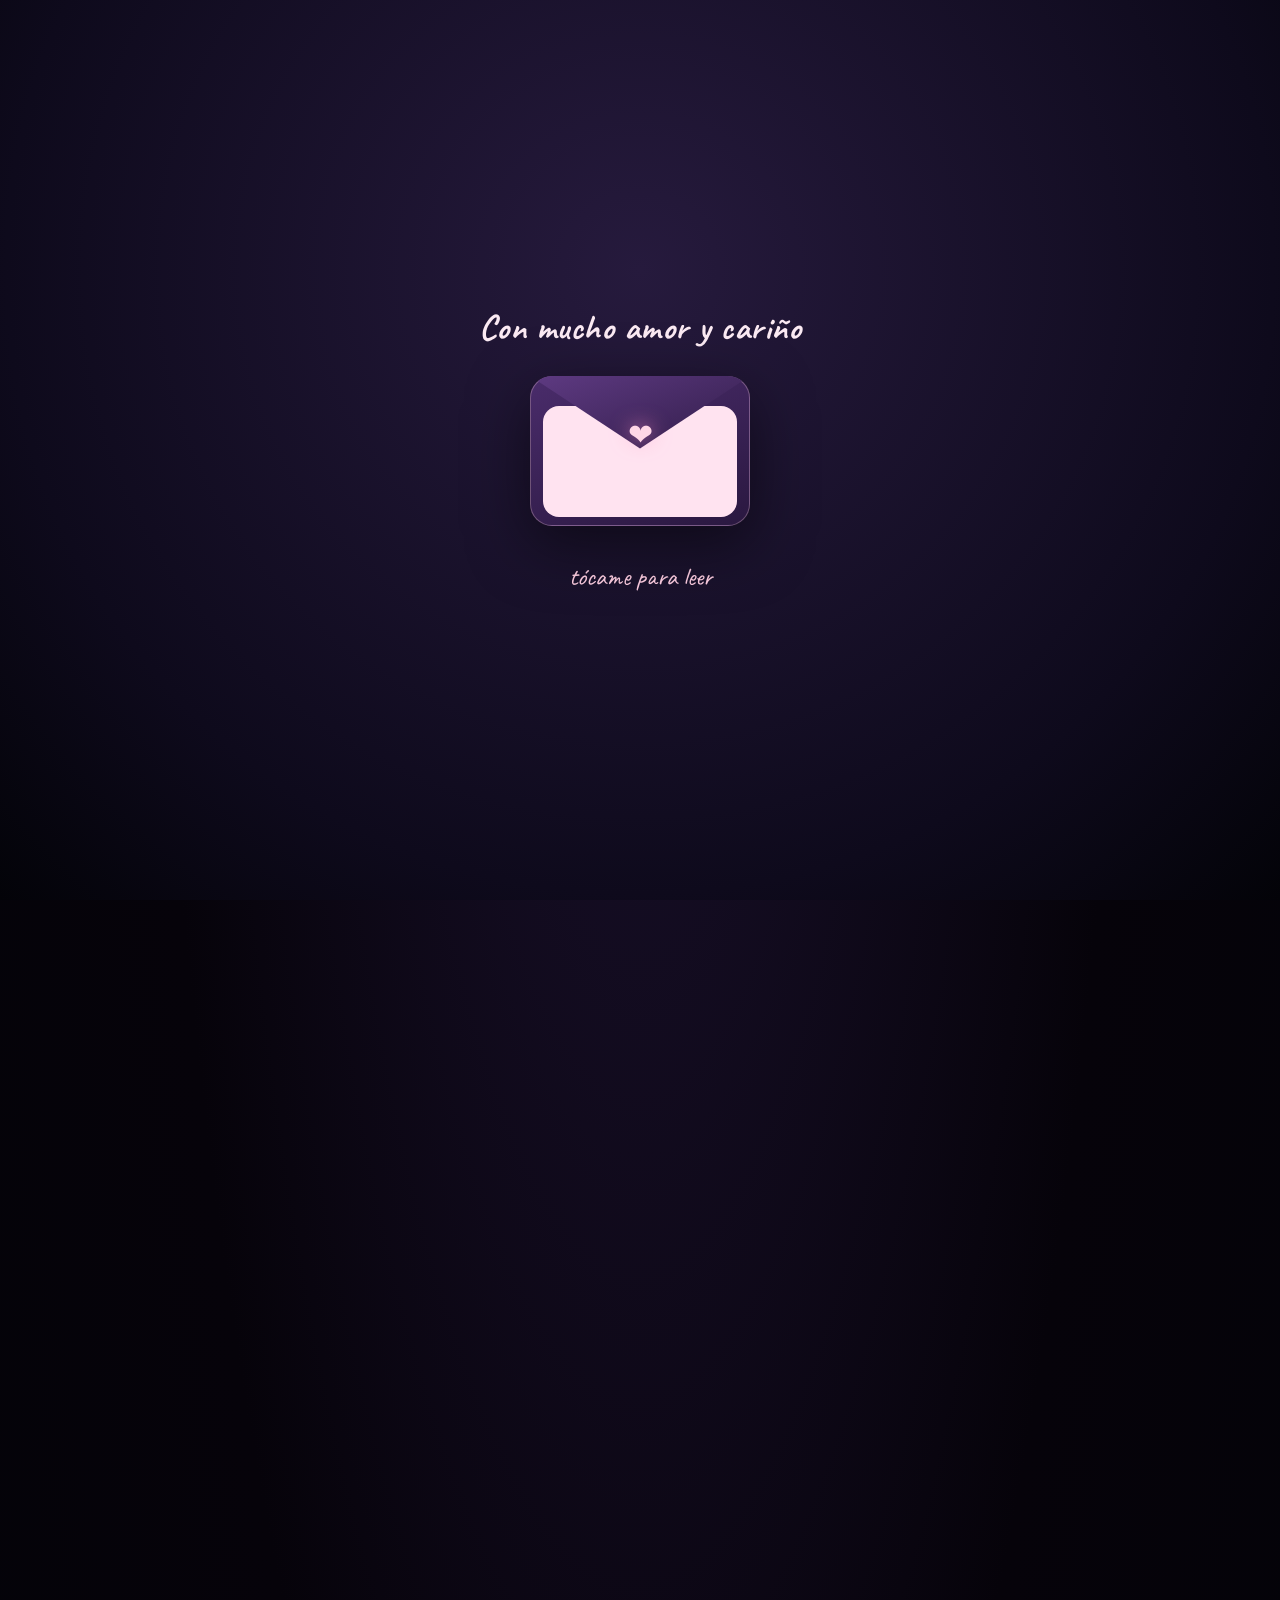
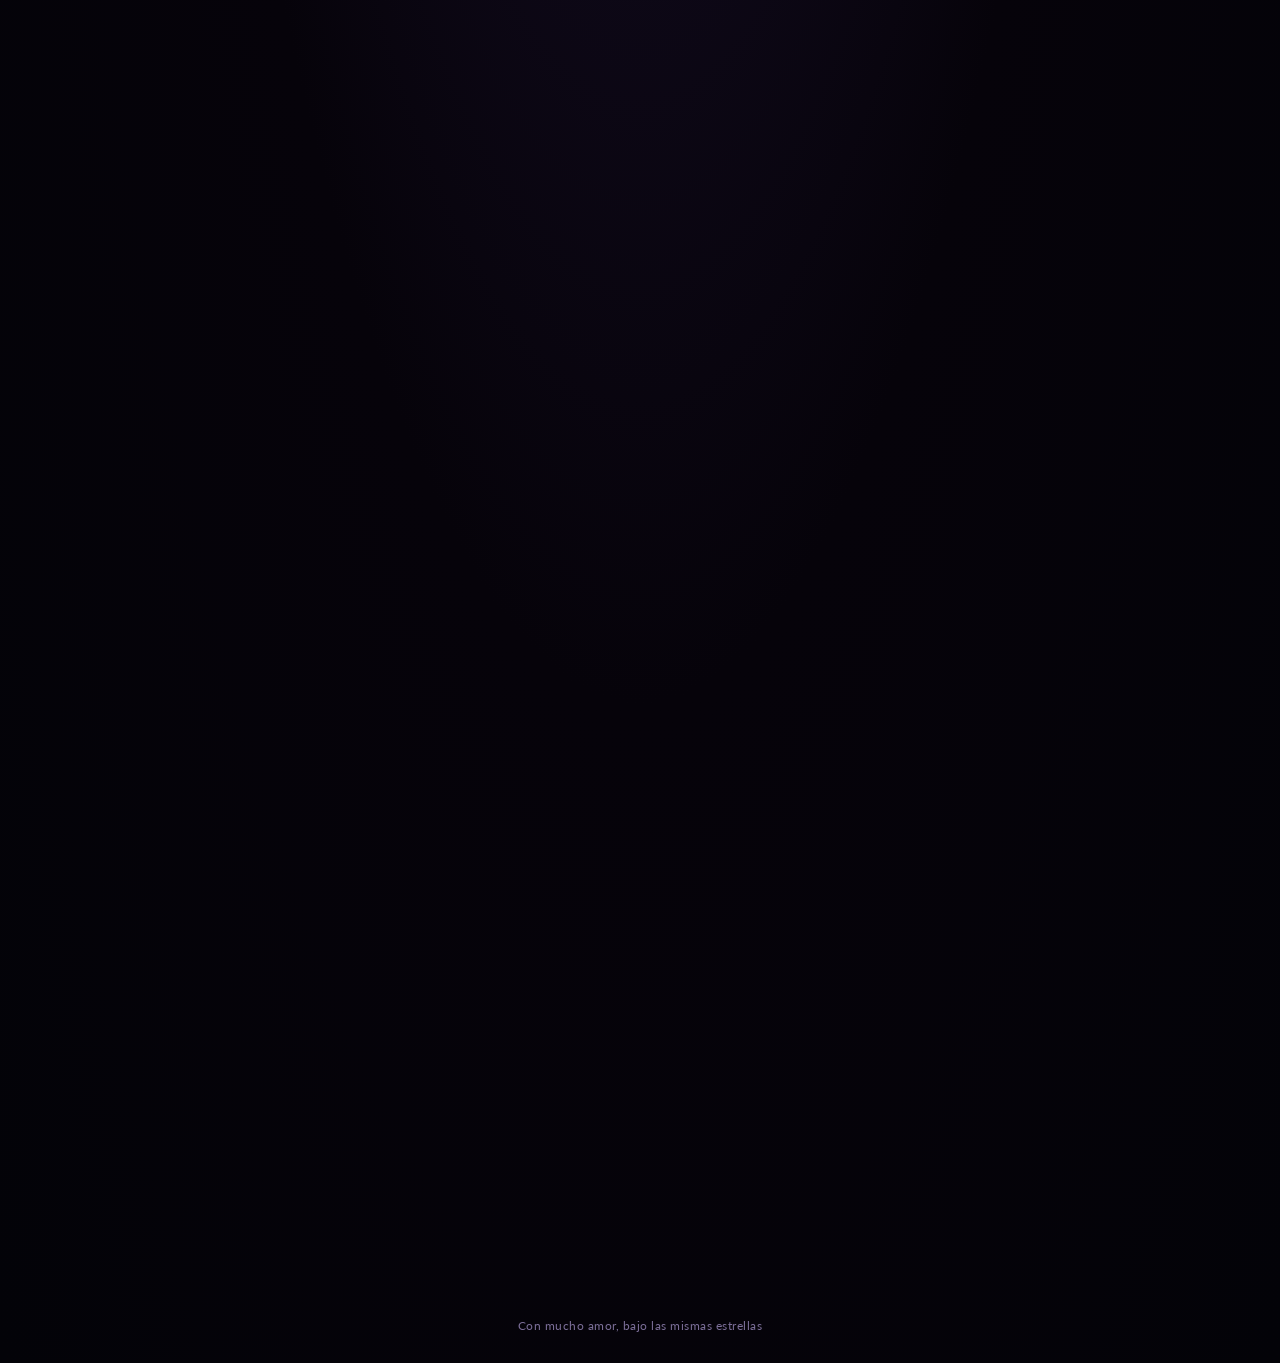
==== Proyectito/Html/index.html @ c1f3dd31 "Index AGREGAMOS INDEX" ====
<!DOCTYPE html>
<html lang="es">
<head>
<meta charset="UTF-8">
<meta name="viewport" content="width=device-width, initial-scale=1.0">
<title>Para Josefina</title>
<link rel="preconnect" href="https://fonts.googleapis.com">
<link href="https://fonts.googleapis.com/css2?family=Playfair+Display:ital,wght@0,400;0,600;1,500&family=Caveat:wght@500;700&family=Lato:wght@300;400&display=swap" rel="stylesheet">
<style>
  :root{
    --blush:#ff8ec7;
    --wine:#ff5fa2;
    --soft:#ffe3f0;
    --gold:#ffcfe3;
    --ink:#fbeaf3;
    --night:#06030a;
    --paper:#171225;
  }
  *{box-sizing:border-box;}
  html,body{
    margin:0; padding:0;
    background: radial-gradient(ellipse at 50% 0%, #1c1230 0%, var(--night) 55%, #030308 100%);
    font-family:'Lato', sans-serif;
    color:var(--ink);
    overflow-x:hidden;
    min-height:100vh;
  }
   #galaxy{
    position:fixed; inset:0; z-index:0; overflow:hidden;
    background:
      radial-gradient(ellipse 60% 40% at 20% 15%, rgba(155,89,182,.35), transparent 70%),
      radial-gradient(ellipse 50% 35% at 80% 70%, rgba(80,60,160,.30), transparent 70%),
      radial-gradient(ellipse 70% 50% at 50% 100%, rgba(40,20,70,.5), transparent 70%);
  }
  .milky-band{
    position:absolute; top:50%; left:50%;
    width:260vmax; height:34vmax; max-height:480px;
    transform: translate(-50%,-50%) rotate(-28deg);
    background:
      linear-gradient(180deg,
        rgba(255,255,255,0) 0%,
        rgba(230,225,255,.10) 18%,
        rgba(255,235,245,.22) 38%,
        rgba(255,245,235,.30) 50%,
        rgba(255,235,245,.22) 62%,
        rgba(230,225,255,.10) 82%,
        rgba(255,255,255,0) 100%);
    filter: blur(3px);
    mix-blend-mode: screen;
  }
  .milky-band::before{
    content:''; position:absolute; inset:0;
    background:
      radial-gradient(ellipse 18% 60% at 30% 50%, rgba(40,15,30,.35), transparent 70%),
      radial-gradient(ellipse 14% 50% at 62% 45%, rgba(30,10,40,.30), transparent 70%),
      radial-gradient(ellipse 20% 55% at 80% 55%, rgba(35,15,30,.25), transparent 70%);
    mix-blend-mode: multiply;
  }
  .milky-dust{
    position:absolute; inset:0; border-radius:50%;
  }
  .star.layer-far{ animation-duration: 4s !important; opacity:.35; }
  .star.layer-near{ filter: drop-shadow(0 0 3px rgba(255,255,255,.6)); }
  .star{
    position:absolute; background:#fff; border-radius:50%;
    animation: twinkle ease-in-out infinite;
  }
  @keyframes twinkle{
    0%,100%{opacity:.25; transform:scale(1);}
    50%{opacity:1; transform:scale(1.4);}
  }
  .shooting-star{
    position:absolute; width:2px; height:2px; background:#fff; border-radius:50%;
    box-shadow:0 0 6px 1px #fff;
    opacity:0;
    animation: shoot linear infinite;
  }
  @keyframes shoot{
    0%{ opacity:0; transform: translate(0,0); }
    2%{ opacity:1; }
    14%{ opacity:0; transform: translate(-260px,260px); }
    100%{ opacity:0; }
  }
  #cover{ position:fixed; inset:0; z-index:50; display:flex; flex-direction:column; align-items:center; justify-content:center; background: radial-gradient(ellipse at 50% 30%, #261a3d 0%, #0e0a1c 70%, #030308 100%); transition: transform 1.1s cubic-bezier(.7,0,.3,1), opacity 1.1s ease; }
  #cover.open{ transform: translateY(-100%); opacity:0; pointer-events:none; }
  .envelope{ width:220px; height:150px; position:relative; cursor:pointer; filter: drop-shadow(0 18px 30px rgba(0,0,0,.5)); transition: transform .25s ease; }
  .envelope:hover{ transform: scale(1.03); }
  .envelope .body{ position:absolute; inset:0; background: linear-gradient(160deg,#4a2c6b,#2a1840); border-radius:22px; border:1px solid rgba(255,207,227,.3); }
  .envelope .flap{
    position:absolute; top:0; left:0; width:100%; height:62%;
    clip-path: polygon(0 0, 50% 78%, 100% 0);
    background:linear-gradient(160deg,#5e3a82,#2a1840);
    border-radius:22px 22px 0 0;
    transform-origin:top;
    transition: transform .8s cubic-bezier(.7,0,.3,1);
    z-index:3;
  }
  .envelope.opened .flap{ transform: rotateX(180deg); }
  .envelope .heart-seal{ position:absolute; top:38%; left:50%; transform:translate(-50%,-50%); font-size:30px; color:#ffd6e6; z-index:4; transition:opacity .3s ease, transform .3s ease; filter: drop-shadow(0 0 10px rgba(255,143,196,.7)); }
  .envelope.opened .heart-seal{ opacity:0; transform:translate(-50%,-50%) scale(.4); }
  .envelope .letter-peek{
    position:absolute; left:6%; bottom:6%; width:88%; height:74%;
    background:var(--soft); border-radius:16px; z-index:2;
    transition: transform .9s cubic-bezier(.6,0,.3,1) .15s; transform: translateY(0);
  }
  .envelope.opened .letter-peek{ transform: translateY(-120px) scale(1.04); }
  #cover p.hint{ margin-top:34px; font-family:'Caveat', cursive; font-size:1.6rem; color:var(--gold); animation: pulse 1.8s ease-in-out infinite; }
  #cover h1.title-cover{ font-family:'Caveat', cursive; font-weight:700; color:var(--ink); margin-bottom:26px; font-size:2.2rem; letter-spacing:.5px; }
  @keyframes pulse{0%,100%{opacity:.55;}50%{opacity:1;}}
  main{ max-width:680px; margin:0 auto; padding:90px 28px 120px; position:relative; z-index:2; }
  .eyebrow{ text-align:center; font-family:'Caveat', cursive; font-size:1.5rem; color:var(--gold); letter-spacing:.5px; margin-bottom:6px; opacity:0; transform:translateY(14px); }
  h1.hero{ text-align:center; font-family:'Playfair Display', serif; font-weight:600; font-size:3.4rem; color:var(--ink); margin:0 0 8px; opacity:0; transform:translateY(14px); }
  h1.hero em{ font-style:italic; color:var(--wine);}
  .divider{ width:64px; height:2px; background:var(--gold); margin:28px auto 46px; opacity:0; }
  section.note{ opacity:0; transform:translateY(18px); margin-bottom:46px; }
  section.note p{ font-size:1.15rem; line-height:1.9; font-weight:300; margin:0 0 18px; color:#e6e0f0; }
  section.note .firstcap::first-letter{ font-family:'Playfair Display', serif; font-size:3.2rem; font-weight:600; color:var(--gold); float:left; line-height:.8; padding-right:10px; padding-top:6px; }
  .accent-line{ font-family:'Caveat', cursive; font-size:1.7rem; color:var(--wine); text-align:center; margin:40px 0; opacity:0; }
  .infinity-wrap{
    display:flex; justify-content:center; margin:10px 0 4px; opacity:0; position:relative; height:90px;
  }
  .infinity-wrap svg{ width:180px; height:80px; }
  .infinity-wrap .infinity-path{
    fill:none; stroke:url(#infGrad); stroke-width:2.2; stroke-linecap:round;
    stroke-dasharray:6 10;
    animation: infinity-flow 4s linear infinite;
    filter: drop-shadow(0 0 6px rgba(255,180,220,.6));
  }
  @keyframes infinity-flow{ to{ stroke-dashoffset:-160; } }
  .heart-wrap{ display:flex; justify-content:center; margin:60px 0 30px; opacity:0; }
  .heart-wrap svg{ width:90px; height:90px; animation: beat 1.15s ease-in-out infinite; filter: drop-shadow(0 8px 18px rgba(226,166,207,.4)); }
  @keyframes beat{ 0%,100%{transform:scale(1);} 20%{transform:scale(1.12);} 35%{transform:scale(.96);} 50%{transform:scale(1.08);} }
  .promises{ list-style:none; padding:0; margin:50px 0; opacity:0; }
  .promises li{ display:flex; gap:14px; align-items:flex-start; font-size:1.05rem; line-height:1.7; margin-bottom:20px; font-weight:300; color:#e6e0f0; }
  .promises li svg{ flex:none; margin-top:4px; width:18px; height:18px; color:var(--gold);}
  .gallery-title{ text-align:center; font-family:'Caveat', cursive; font-size:1.9rem; color:var(--gold); margin: 70px 0 26px; opacity:0; }
  .gallery{ display:grid; grid-template-columns:repeat(3,1fr); gap:12px; margin-bottom:20px; opacity:0; }
  .gallery .frame{
    position:relative; aspect-ratio:1/1.1; border-radius:10px; overflow:hidden;
    background: linear-gradient(160deg,#2a1c45,#150e26);
    border:1px solid rgba(232,194,122,.25);
    display:flex; align-items:center; justify-content:center;
    transition: transform .35s ease;
  }
  .gallery .frame:hover{ transform: translateY(-4px) scale(1.02); }
  .gallery .frame img{ width:100%; height:100%; object-fit:cover; display:block; }
  .gallery .frame .placeholder{ font-family:'Caveat', cursive; color:#8d7aab; font-size:.95rem; text-align:center; padding:8px; }
  .gallery .frame .star-icon{ font-size:1.4rem; color:var(--gold); display:block; margin-bottom:4px; }
  @media (max-width:480px){ .gallery{ grid-template-columns:repeat(2,1fr); } }
  .music-box{
    margin: 60px auto 10px; max-width:420px;
    background: linear-gradient(160deg,rgba(58,35,86,.5),rgba(20,14,38,.5));
    border:1px solid rgba(232,194,122,.3);
    border-radius:16px; padding:18px 22px;
    display:flex; align-items:center; gap:16px;
    opacity:0;
  }
  .music-box button{ flex:none; width:48px; height:48px; border-radius:50%; border:none; cursor:pointer; background: var(--gold); color:#2a1c45; font-size:1.1rem; display:flex; align-items:center; justify-content:center; }
  .music-box .info{ flex:1; }
  .music-box .info p{ margin:0; font-size:.9rem; color:#cfc3e8; }
  .music-box .info .song-name{ font-family:'Caveat', cursive; font-size:1.3rem; color:var(--ink); }
  .vinyl{ width:22px; height:22px; border-radius:50%; background: radial-gradient(circle, #111 30%, var(--gold) 31%, #111 33%); animation: spin 3s linear infinite paused; }
  .music-box.playing .vinyl{ animation-play-state: running; }
  @keyframes spin{ from{transform:rotate(0deg);} to{transform:rotate(360deg);} }
  .signoff{ text-align:center; margin-top:70px; opacity:0; }
  .signoff p{ font-size:1.2rem; font-weight:300; margin-bottom:6px; color:#e6e0f0; }
  .signoff .signature{ font-family:'Caveat', cursive; font-weight:700; font-size:2.6rem; color:var(--gold); margin-top:8px; }
  .reveal{ transition: opacity 1s ease, transform 1s ease; }
  .reveal.show{ opacity:1 !important; transform:translateY(0) !important; }
  footer{ text-align:center; font-size:.78rem; color:#7c6f99; padding-bottom:30px; font-family:'Lato', sans-serif; letter-spacing:.5px; }
  @media (max-width:480px){ h1.hero{font-size:2.4rem;} main{padding:70px 20px 90px;} }
  @media (prefers-reduced-motion: reduce){ *{animation:none !important; transition:none !important;} }
</style>
</head>
<body>

<div id="galaxy">
  <div class="milky-band"></div>
</div>

<div id="cover">
  <h1 class="title-cover">Con mucho amor y cariño</h1>
  <div class="envelope" id="envelope">
    <div class="letter-peek"></div>
    <div class="flap"></div>
    <div class="body"></div>
    <div class="heart-seal">❤</div>
  </div>
  <p class="hint">tócame para leer</p>
</div>

<main>
  <p class="eyebrow reveal">Coincidimos, entre miles</p>
  <h1 class="hero reveal"> <em>puntitos del espacio</em></h1>
  <div class="divider reveal"></div>

  <section class="note reveal">

    <p class="firstcap">A veces siento que mis inseguridades, mis silencios y mi forma de enfrentar las cosas terminan hablando más fuerte que mis sentimientos, y eso me duele, porque no representan todo lo que realmente siento por ti.
      Quiero que sepas que nunca fuiste un error, nunca fuiste un reemplazo, nunca ocupaste el lugar de nadie. Lo que vivimos fue real para mí. Cada conversación, cada abrazo, cada desayuno, cada almuerzo, cada once, cada viaje, cada noche durmiendo juntos, cada mirada y cada momento que compartimos tienen un lugar muy especial en mi corazón.
      También quiero que sepas que no siento que hayas hecho algo mal. Sé que muchas veces te has preguntado qué te faltó hacer o qué podrías haber hecho diferente, pero honestamente no es eso. Nunca sentí falta de amor de tu parte. Al contrario. Siempre sentí tu cariño, tu preocupación, tu apoyo y la forma tan genuina en que me elegías cada día.
    </p>

    <p>No vengo a buscar excusas. Vengo a decirte que te veo, que entiendo que te fallé en algo, y que me importa arreglarlo.</p>
  </section>

  <h1 class="hero reveal"> <em>porque entre todo el universo, coincidimos entre tantas estrellas.</em></h1>

  <!-- <div class="infinity-wrap reveal">
    <svg viewBox="0 0 180 80" xmlns="http://www.w3.org/2000/svg">
      <defs>
        <linearGradient id="infGrad" x1="0" y1="0" x2="1" y2="0">
          <stop offset="0%" stop-color="#ffcfe3"/>
          <stop offset="50%" stop-color="#ff8ec7"/>
          <stop offset="100%" stop-color="#ffcfe3"/>
        </linearGradient>
      </defs>
      <path class="infinity-path" d="M45,40 C45,20 65,20 80,40 C95,60 115,60 135,40 C115,20 95,20 80,40 C65,60 45,60 45,40 Z"/>
    </svg>
  </div> -->

  <p class="accent-line reveal" style="margin-top:-6px;">COMO ESTE CIELO</p>

  <div class="heart-wrap reveal">
    <svg viewBox="0 0 32 29" fill="none" xmlns="http://www.w3.org/2000/svg">
      <path d="M23.6 0c-3.4 0-6.3 2-7.6 5C14.7 2 11.8 0 8.4 0 3.8 0 0 3.8 0 8.4c0 7.2 9.6 13.6 16 19.6 6.4-6 16-12.4 16-19.6C32 3.8 28.2 0 23.6 0z" fill="#e2a6cf"/>
    </svg>
  </div>

  <section class="note reveal">
    <p>Me importas muchísimo.
      Me gusta la persona que soy cuando estoy contigo. Me gusta cómo me haces querer ser mejor. Me gusta que me desafíes a crecer, a mirar mis emociones, a enfrentar cosas que normalmente escondería. Me gusta pensar en un futuro donde ambos podamos ser mejores personas, no por obligación, sino porque nos inspiramos mutuamente a serlo.
      Tú viste cosas buenas en mí cuando ni siquiera yo las estaba viendo. Creíste en mí cuando te hablaba de mis metas, de mis proyectos, de mis ideas. Me escuchaste, me apoyaste y me hiciste sentir acompañado.
    </p>

    <p>Y quizás una de las cosas que más me duele de todo esto es pensar que en algún momento llegaste a creer que no fuiste suficiente para mí, porque la verdad es exactamente la contraria.
      Fuiste importante.
      Eres importante.
      Y ocupas un lugar muy especial en mi vida y en mi corazón.
    </p>
  </section>

  <h2 class="gallery-title reveal">CADA RECUERDO ES ESPCECIAL Y UNICO.</h2>
  <div class="gallery reveal">
    <div class="frame"><img src="/Img/f1.JPEG" alt=""></div>
    <div class="frame"><img src="/Img/f2.JPEG" alt=""></div>
    <div class="frame"><img src="/Img/f3.JPEG" alt=""></div>
    <div class="frame"><img src="/Img/f4.JPEG" alt=""></div>
    <div class="frame"><img src="/Img/f5.JPEG" alt=""></div>
    <div class="frame"><img src="/Img/f6.JPEG" alt=""></div>
  </div>
  <!-- <div class="music-box" id="musicBox">
    <button id="playBtn">▶</button>
    <div class="info">
      <p class="song-name">nuestra canción</p>
      <p>tócame para escucharla</p>
    </div>
    <div class="vinyl"></div>
  </div> -->

  <audio id="audio" src="/Music/marea.mp3" loop></audio>

  <section class="note reveal">
    <p>sé que jamás voy a mirar este tiempo contigo como algo que no valió la pena.
      Porque me enseñaste a querer de una forma distinta. Me enseñaste ternura, compañía, paciencia y amor. Y por eso voy a estar siempre agradecido.
      Te amo, Jose. Con mis certezas, con mis dudas, con mis miedos y también con todo lo bueno que siento por ti.
      Y si algo deseo para mí, para ti y para nosotros, es que podamos seguir creciendo, sanando y convirtiéndonos en mejores personas, porque tú has sido una de las personas más importantes y bonitas que han llegado a mi vida.
    </p>
  </section>

  <div class="signoff reveal">
    <p>Te quiero & Te amo, Josefina. Más de lo que normalmente logro decir en voz alta.</p>
    <P></P>
    <div class="signature">Con mucho amor, bajo las mismas estrellas</div>
  </div>

</main>

<footer>Con mucho amor, bajo las mismas estrellas</footer>

<script>
  const galaxy = document.getElementById('galaxy');

  // estrellas dispersas por todo el cielo
  for(let i=0;i<110;i++){
    const s = document.createElement('div');
    s.className='star';
    const size = Math.random()*2+0.5;
    s.style.width = size+'px';
    s.style.height = size+'px';
    s.style.left = Math.random()*100+'vw';
    s.style.top = Math.random()*100+'vh';
    s.style.animationDuration = (1.2+Math.random()*3.5)+'s';
    s.style.animationDelay = (Math.random()*4)+'s';
    galaxy.appendChild(s);
  }

  // banda densa de la Vía Láctea (diagonal, de esquina superior izq a inferior der)
  const angle = -28 * Math.PI/180;
  const cx = window.innerWidth/2, cy = window.innerHeight/2;
  for(let i=0;i<260;i++){
    const along = (Math.random()-0.5) * window.innerWidth*1.6;
    const across = (Math.random()-0.5) * Math.min(window.innerHeight*0.32, 380);
    const x = cx + along*Math.cos(angle) - across*Math.sin(angle);
    const y = cy + along*Math.sin(angle) + across*Math.cos(angle);
    const s = document.createElement('div');
    s.className='star';
    const size = Math.random()*2.2+0.5;
    s.style.width = size+'px';
    s.style.height = size+'px';
    s.style.left = x+'px';
    s.style.top = y+'px';
    s.style.animationDuration = (1+Math.random()*3)+'s';
    s.style.animationDelay = (Math.random()*4)+'s';
    if(size>1.6) s.style.boxShadow = '0 0 5px 1px rgba(255,235,245,.8)';
    galaxy.appendChild(s);
  }
  for(let i=0;i<4;i++){
    const sh = document.createElement('div');
    sh.className='shooting-star';
    sh.style.left = (20+Math.random()*60)+'vw';
    sh.style.top = (Math.random()*40)+'vh';
    sh.style.animationDuration = (6+Math.random()*5)+'s';
    sh.style.animationDelay = (Math.random()*10)+'s';
    galaxy.appendChild(sh);
  }

  const envelope = document.getElementById('envelope');
  const cover = document.getElementById('cover');
  envelope.addEventListener('click', () => {
    if(envelope.classList.contains('opened')) return;
    envelope.classList.add('opened');

    // arranca la música en el mismo clic que abre el sobre
    const audioEl = document.getElementById('audio');
    const playButton = document.getElementById('playBtn');
    const musicBoxEl = document.getElementById('musicBox');
    audioEl.play().then(()=>{
      playButton.textContent='❙❙';
      musicBoxEl.classList.add('playing');
    }).catch(()=>{ /* si el navegador igual lo bloquea, queda el botón ▶ para activarla manualmente */ });

    setTimeout(()=>{
      cover.classList.add('open');
      document.body.style.overflow='auto';
      revealAll();
    }, 950);
  });
  document.body.style.overflow='hidden';

  function revealAll(){
    const items = document.querySelectorAll('.reveal');
    const obs = new IntersectionObserver((entries)=>{
      entries.forEach(e=>{
        if(e.isIntersecting){
          e.target.classList.add('show');
          obs.unobserve(e.target);
        }
      });
    }, {threshold:.15});
    items.forEach((el,i)=>{
      el.style.transitionDelay = (i%4)*0.08+'s';
      obs.observe(el);
    });
  }

  const audio = document.getElementById('audio');
  const playBtn = document.getElementById('playBtn');
  const musicBox = document.getElementById('musicBox');
  playBtn.addEventListener('click', ()=>{
    if(audio.paused){
      audio.play().catch(()=>{});
      playBtn.textContent='❙❙';
      musicBox.classList.add('playing');
    } else {
      audio.pause();
      playBtn.textContent='▶';
      musicBox.classList.remove('playing');
    }
  });
</script>

</body>
</html>
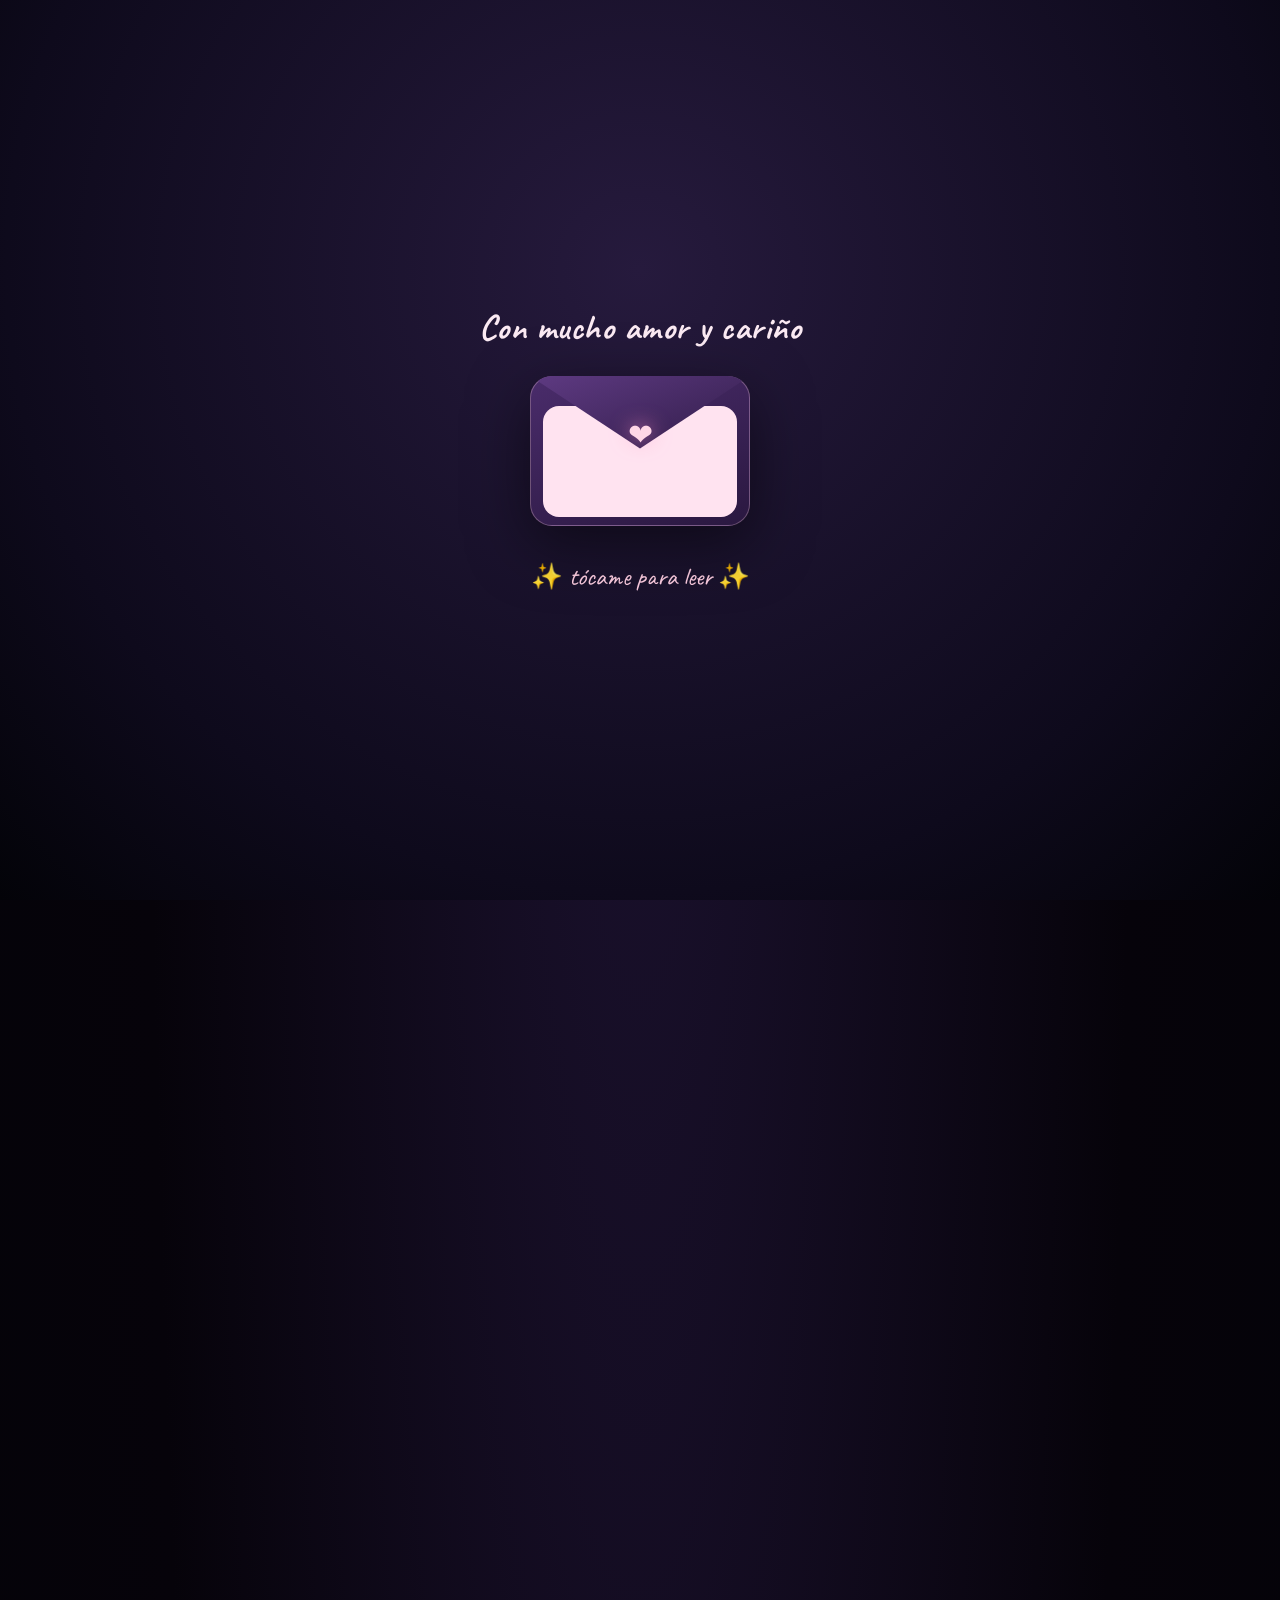
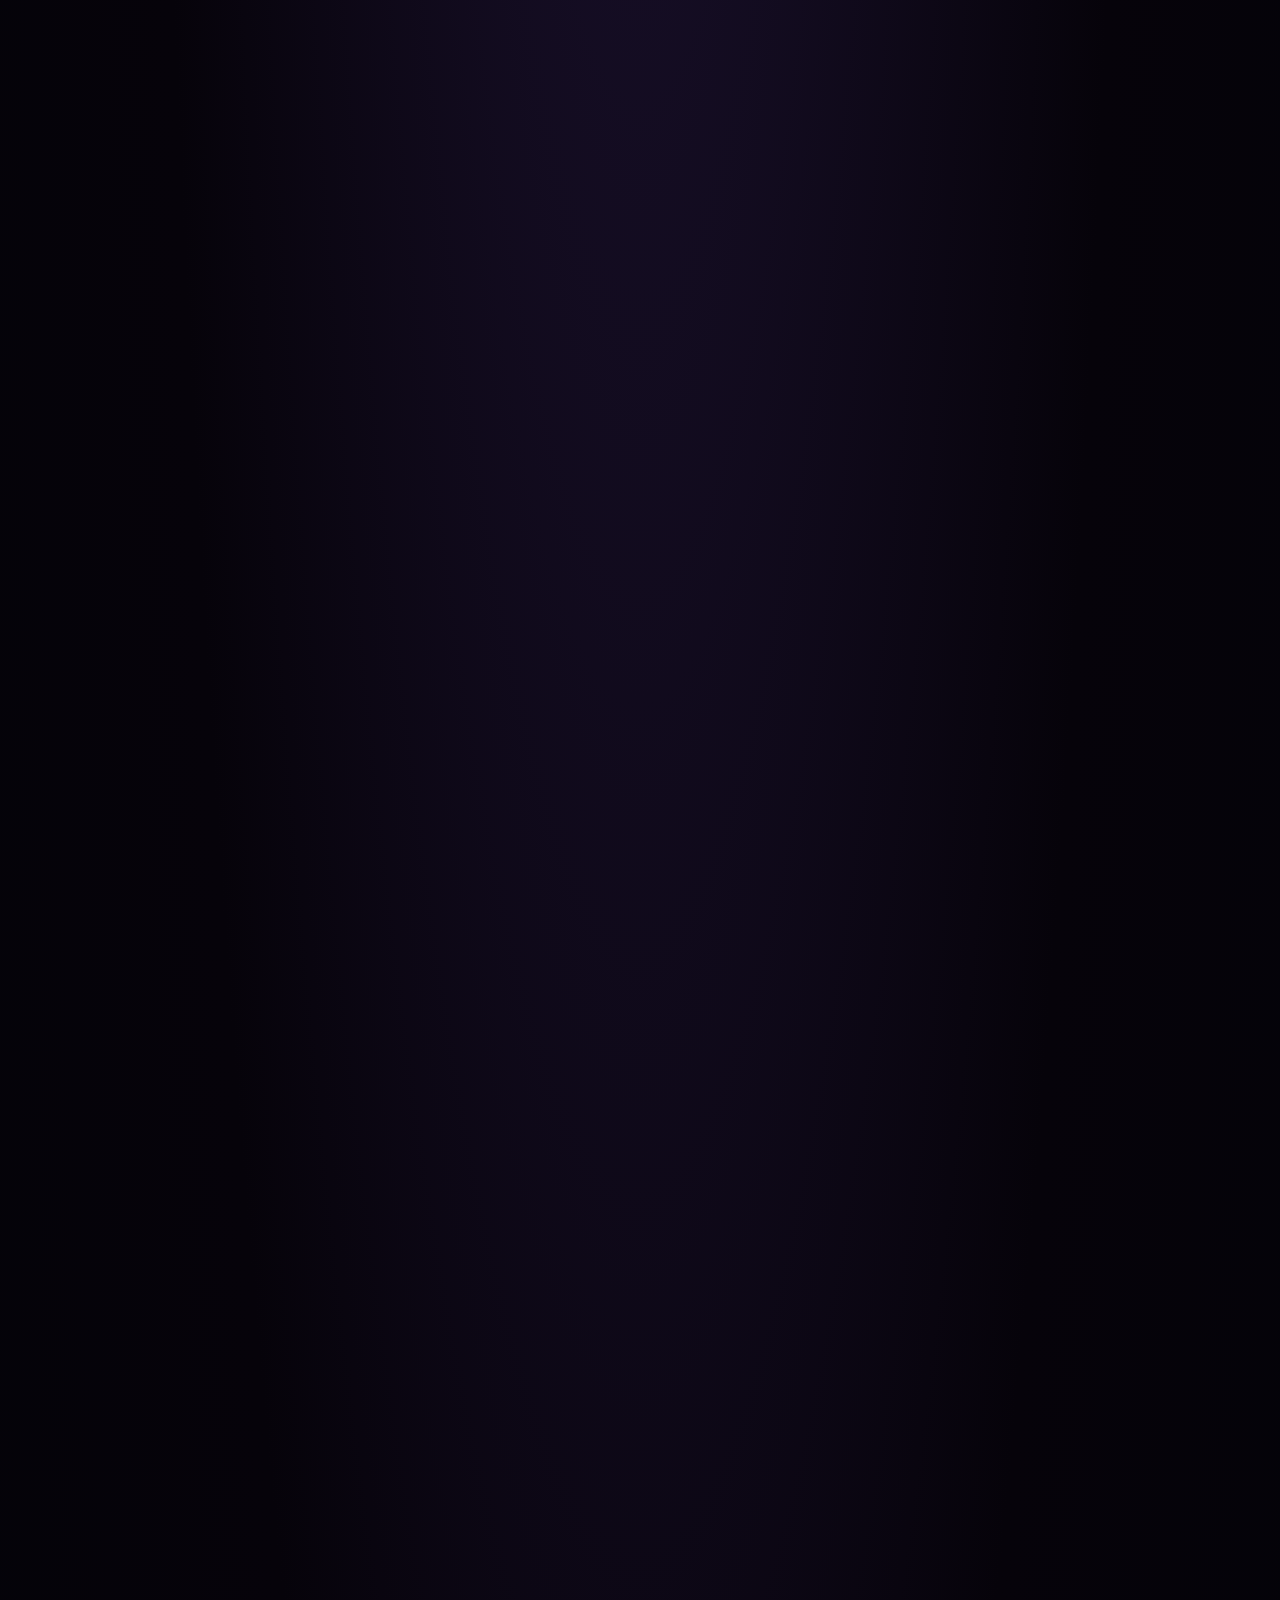
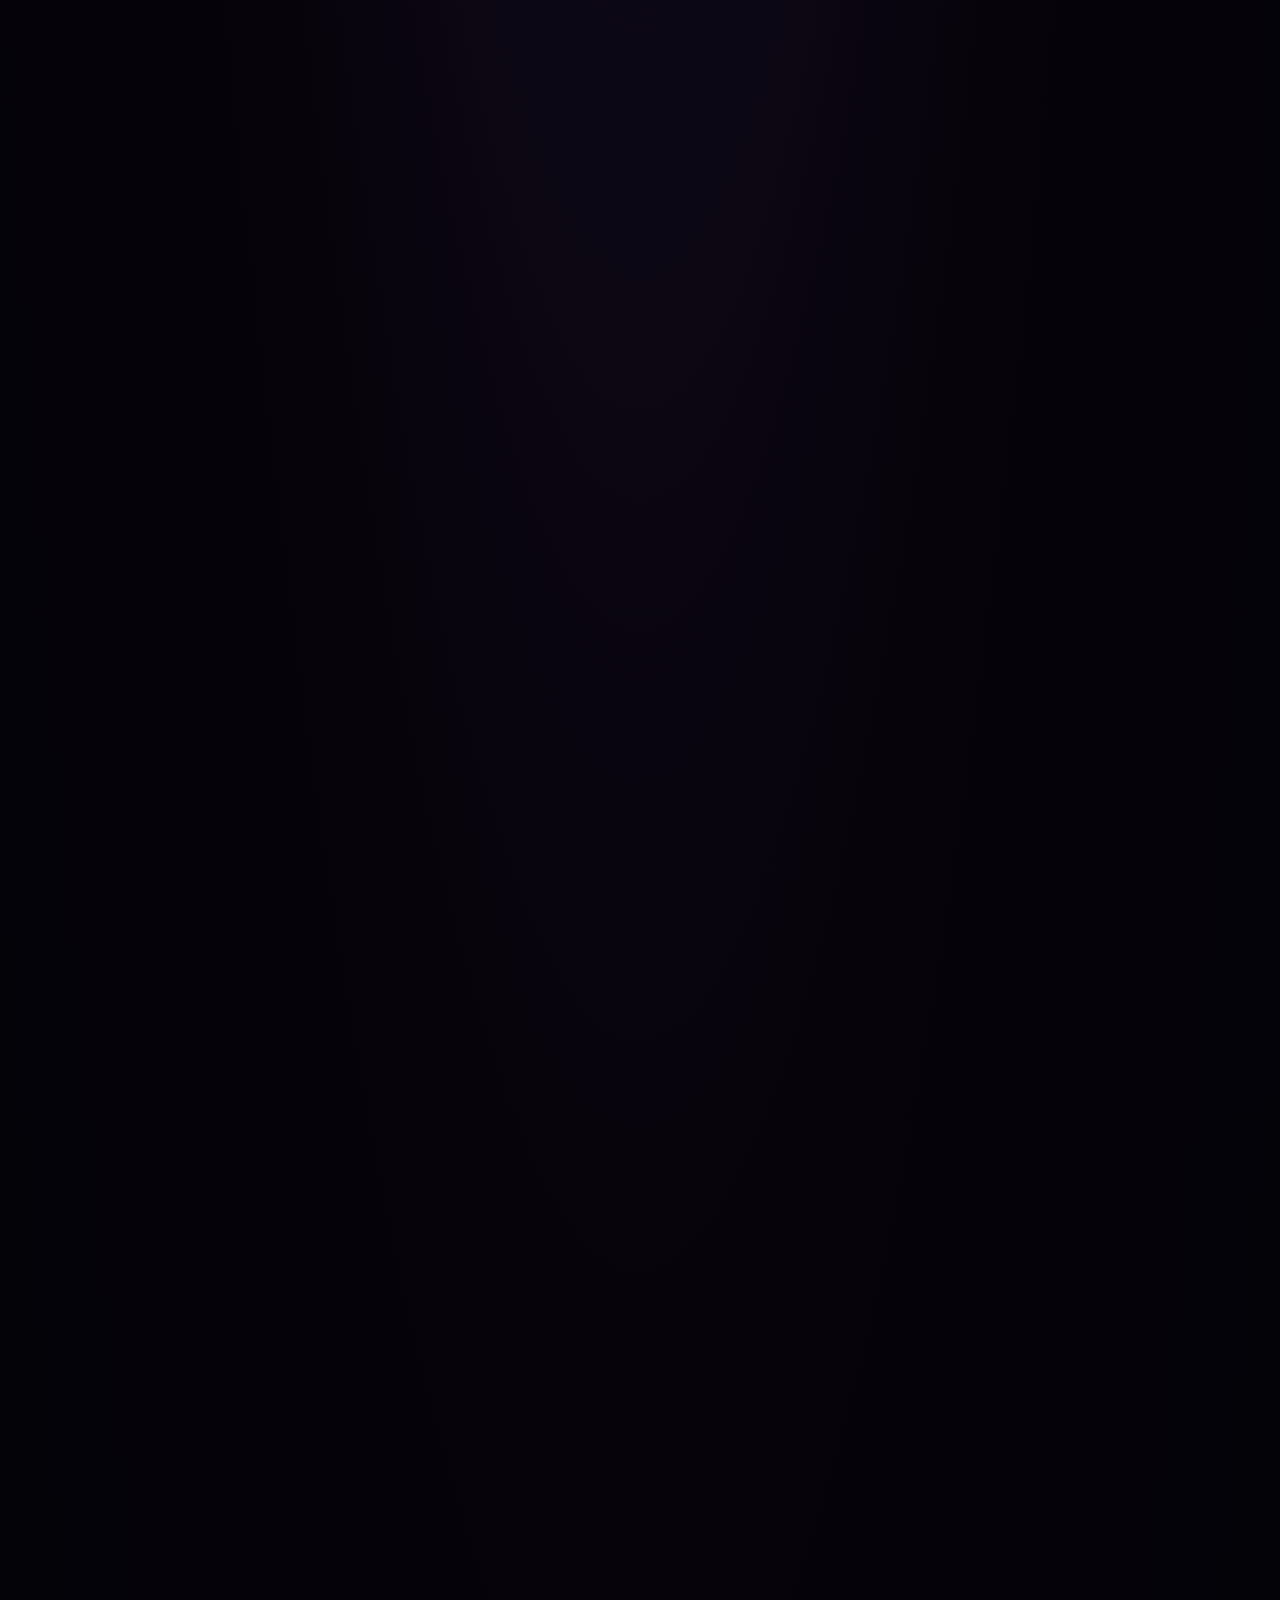
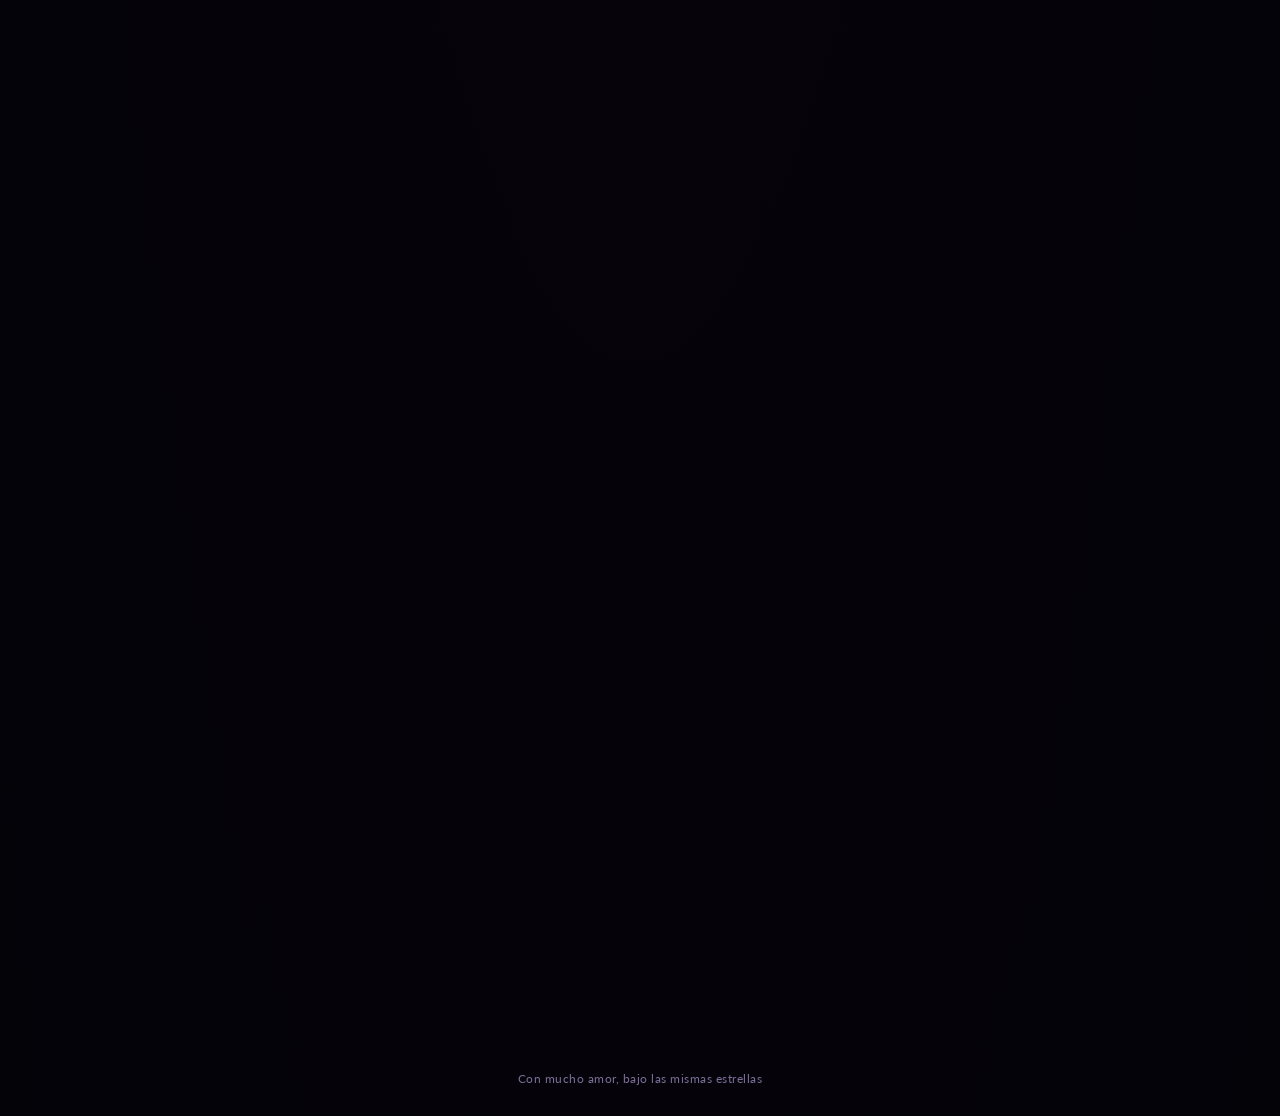
==== commit 0c85bc1a: "aaaa" ====
--- a/Proyectito/Html/index.html
+++ b/Proyectito/Html/index.html
@@ -3,7 +3,8 @@
 <head>
 <meta charset="UTF-8">
 <meta name="viewport" content="width=device-width, initial-scale=1.0">
-<title>Para Josefina</title>
+<title>Para Josefina ✦ Bajo las mismas estrellas</title>
+<meta name="description" content="Un mensaje especial de amor bajo las estrellas para Josefina">
 <link rel="preconnect" href="https://fonts.googleapis.com">
 <link href="https://fonts.googleapis.com/css2?family=Playfair+Display:ital,wght@0,400;0,600;1,500&family=Caveat:wght@500;700&family=Lato:wght@300;400&display=swap" rel="stylesheet">
 <style>
@@ -16,7 +17,9 @@
     --night:#06030a;
     --paper:#171225;
   }
+  
   *{box-sizing:border-box;}
+  
   html,body{
     margin:0; padding:0;
     background: radial-gradient(ellipse at 50% 0%, #1c1230 0%, var(--night) 55%, #030308 100%);
@@ -25,13 +28,16 @@
     overflow-x:hidden;
     min-height:100vh;
   }
-   #galaxy{
+  
+  /* ===== GALAXY ===== */
+  #galaxy{
     position:fixed; inset:0; z-index:0; overflow:hidden;
     background:
       radial-gradient(ellipse 60% 40% at 20% 15%, rgba(155,89,182,.35), transparent 70%),
       radial-gradient(ellipse 50% 35% at 80% 70%, rgba(80,60,160,.30), transparent 70%),
       radial-gradient(ellipse 70% 50% at 50% 100%, rgba(40,20,70,.5), transparent 70%);
   }
+  
   .milky-band{
     position:absolute; top:50%; left:50%;
     width:260vmax; height:34vmax; max-height:480px;
@@ -48,6 +54,7 @@
     filter: blur(3px);
     mix-blend-mode: screen;
   }
+  
   .milky-band::before{
     content:''; position:absolute; inset:0;
     background:
@@ -56,36 +63,67 @@
       radial-gradient(ellipse 20% 55% at 80% 55%, rgba(35,15,30,.25), transparent 70%);
     mix-blend-mode: multiply;
   }
-  .milky-dust{
-    position:absolute; inset:0; border-radius:50%;
-  }
-  .star.layer-far{ animation-duration: 4s !important; opacity:.35; }
-  .star.layer-near{ filter: drop-shadow(0 0 3px rgba(255,255,255,.6)); }
+  
   .star{
     position:absolute; background:#fff; border-radius:50%;
     animation: twinkle ease-in-out infinite;
   }
+  
   @keyframes twinkle{
     0%,100%{opacity:.25; transform:scale(1);}
     50%{opacity:1; transform:scale(1.4);}
   }
+  
   .shooting-star{
     position:absolute; width:2px; height:2px; background:#fff; border-radius:50%;
     box-shadow:0 0 6px 1px #fff;
     opacity:0;
     animation: shoot linear infinite;
   }
+  
   @keyframes shoot{
     0%{ opacity:0; transform: translate(0,0); }
     2%{ opacity:1; }
     14%{ opacity:0; transform: translate(-260px,260px); }
     100%{ opacity:0; }
   }
-  #cover{ position:fixed; inset:0; z-index:50; display:flex; flex-direction:column; align-items:center; justify-content:center; background: radial-gradient(ellipse at 50% 30%, #261a3d 0%, #0e0a1c 70%, #030308 100%); transition: transform 1.1s cubic-bezier(.7,0,.3,1), opacity 1.1s ease; }
+  
+  /* ===== PROGRESS BAR ===== */
+  .progress-bar {
+    position: fixed;
+    top: 0;
+    left: 0;
+    height: 3px;
+    background: linear-gradient(90deg, var(--wine), var(--gold));
+    z-index: 100;
+    transition: width 0.3s ease;
+    width: 0%;
+  }
+  
+  /* ===== COVER / SOBRE ===== */
+  #cover{ 
+    position:fixed; inset:0; z-index:50; 
+    display:flex; flex-direction:column; align-items:center; justify-content:center; 
+    background: radial-gradient(ellipse at 50% 30%, #261a3d 0%, #0e0a1c 70%, #030308 100%); 
+    transition: transform 1.1s cubic-bezier(.7,0,.3,1), opacity 1.1s ease; 
+  }
+  
   #cover.open{ transform: translateY(-100%); opacity:0; pointer-events:none; }
-  .envelope{ width:220px; height:150px; position:relative; cursor:pointer; filter: drop-shadow(0 18px 30px rgba(0,0,0,.5)); transition: transform .25s ease; }
+  
+  .envelope{ 
+    width:220px; height:150px; position:relative; cursor:pointer; 
+    filter: drop-shadow(0 18px 30px rgba(0,0,0,.5)); 
+    transition: transform .25s ease; 
+  }
+  
   .envelope:hover{ transform: scale(1.03); }
-  .envelope .body{ position:absolute; inset:0; background: linear-gradient(160deg,#4a2c6b,#2a1840); border-radius:22px; border:1px solid rgba(255,207,227,.3); }
+  
+  .envelope .body{ 
+    position:absolute; inset:0; 
+    background: linear-gradient(160deg,#4a2c6b,#2a1840); 
+    border-radius:22px; border:1px solid rgba(255,207,227,.3);
+  }
+  
   .envelope .flap{
     position:absolute; top:0; left:0; width:100%; height:62%;
     clip-path: polygon(0 0, 50% 78%, 100% 0);
@@ -95,58 +133,256 @@
     transition: transform .8s cubic-bezier(.7,0,.3,1);
     z-index:3;
   }
+  
   .envelope.opened .flap{ transform: rotateX(180deg); }
-  .envelope .heart-seal{ position:absolute; top:38%; left:50%; transform:translate(-50%,-50%); font-size:30px; color:#ffd6e6; z-index:4; transition:opacity .3s ease, transform .3s ease; filter: drop-shadow(0 0 10px rgba(255,143,196,.7)); }
+  
+  .envelope .heart-seal{ 
+    position:absolute; top:38%; left:50%; transform:translate(-50%,-50%); 
+    font-size:30px; color:#ffd6e6; z-index:4; 
+    transition:opacity .3s ease, transform .3s ease; 
+    filter: drop-shadow(0 0 10px rgba(255,143,196,.7)); 
+  }
+  
   .envelope.opened .heart-seal{ opacity:0; transform:translate(-50%,-50%) scale(.4); }
+  
   .envelope .letter-peek{
     position:absolute; left:6%; bottom:6%; width:88%; height:74%;
     background:var(--soft); border-radius:16px; z-index:2;
-    transition: transform .9s cubic-bezier(.6,0,.3,1) .15s; transform: translateY(0);
-  }
+    transition: transform .9s cubic-bezier(.6,0,.3,1) .15s; 
+    transform: translateY(0);
+  }
+  
   .envelope.opened .letter-peek{ transform: translateY(-120px) scale(1.04); }
-  #cover p.hint{ margin-top:34px; font-family:'Caveat', cursive; font-size:1.6rem; color:var(--gold); animation: pulse 1.8s ease-in-out infinite; }
-  #cover h1.title-cover{ font-family:'Caveat', cursive; font-weight:700; color:var(--ink); margin-bottom:26px; font-size:2.2rem; letter-spacing:.5px; }
+  
+  #cover p.hint{ 
+    margin-top:34px; font-family:'Caveat', cursive; font-size:1.6rem; 
+    color:var(--gold); animation: pulse 1.8s ease-in-out infinite; 
+  }
+  
+  #cover h1.title-cover{ 
+    font-family:'Caveat', cursive; font-weight:700; color:var(--ink); 
+    margin-bottom:26px; font-size:2.2rem; letter-spacing:.5px; 
+  }
+  
   @keyframes pulse{0%,100%{opacity:.55;}50%{opacity:1;}}
-  main{ max-width:680px; margin:0 auto; padding:90px 28px 120px; position:relative; z-index:2; }
-  .eyebrow{ text-align:center; font-family:'Caveat', cursive; font-size:1.5rem; color:var(--gold); letter-spacing:.5px; margin-bottom:6px; opacity:0; transform:translateY(14px); }
-  h1.hero{ text-align:center; font-family:'Playfair Display', serif; font-weight:600; font-size:3.4rem; color:var(--ink); margin:0 0 8px; opacity:0; transform:translateY(14px); }
-  h1.hero em{ font-style:italic; color:var(--wine);}
-  .divider{ width:64px; height:2px; background:var(--gold); margin:28px auto 46px; opacity:0; }
-  section.note{ opacity:0; transform:translateY(18px); margin-bottom:46px; }
-  section.note p{ font-size:1.15rem; line-height:1.9; font-weight:300; margin:0 0 18px; color:#e6e0f0; }
-  section.note .firstcap::first-letter{ font-family:'Playfair Display', serif; font-size:3.2rem; font-weight:600; color:var(--gold); float:left; line-height:.8; padding-right:10px; padding-top:6px; }
-  .accent-line{ font-family:'Caveat', cursive; font-size:1.7rem; color:var(--wine); text-align:center; margin:40px 0; opacity:0; }
-  .infinity-wrap{
-    display:flex; justify-content:center; margin:10px 0 4px; opacity:0; position:relative; height:90px;
-  }
-  .infinity-wrap svg{ width:180px; height:80px; }
-  .infinity-wrap .infinity-path{
-    fill:none; stroke:url(#infGrad); stroke-width:2.2; stroke-linecap:round;
-    stroke-dasharray:6 10;
-    animation: infinity-flow 4s linear infinite;
-    filter: drop-shadow(0 0 6px rgba(255,180,220,.6));
-  }
-  @keyframes infinity-flow{ to{ stroke-dashoffset:-160; } }
-  .heart-wrap{ display:flex; justify-content:center; margin:60px 0 30px; opacity:0; }
-  .heart-wrap svg{ width:90px; height:90px; animation: beat 1.15s ease-in-out infinite; filter: drop-shadow(0 8px 18px rgba(226,166,207,.4)); }
-  @keyframes beat{ 0%,100%{transform:scale(1);} 20%{transform:scale(1.12);} 35%{transform:scale(.96);} 50%{transform:scale(1.08);} }
-  .promises{ list-style:none; padding:0; margin:50px 0; opacity:0; }
-  .promises li{ display:flex; gap:14px; align-items:flex-start; font-size:1.05rem; line-height:1.7; margin-bottom:20px; font-weight:300; color:#e6e0f0; }
-  .promises li svg{ flex:none; margin-top:4px; width:18px; height:18px; color:var(--gold);}
-  .gallery-title{ text-align:center; font-family:'Caveat', cursive; font-size:1.9rem; color:var(--gold); margin: 70px 0 26px; opacity:0; }
-  .gallery{ display:grid; grid-template-columns:repeat(3,1fr); gap:12px; margin-bottom:20px; opacity:0; }
+  
+  /* ===== MAIN ===== */
+  main{ 
+    max-width:720px; margin:0 auto; padding:90px 28px 120px; position:relative; z-index:2; 
+  }
+  
+  .eyebrow{ 
+    text-align:center; font-family:'Caveat', cursive; font-size:1.5rem; 
+    color:var(--gold); letter-spacing:.5px; margin-bottom:6px; 
+    opacity:0; transform:translateY(14px); 
+  }
+  
+  h1.hero{ 
+    text-align:center; font-family:'Playfair Display', serif; font-weight:600; 
+    font-size:3.4rem; color:var(--ink); margin:0 0 8px; 
+    opacity:0; transform:translateY(14px); 
+  }
+  
+  h1.hero em{ 
+    font-style:italic; 
+    background: linear-gradient(45deg, var(--wine), var(--gold));
+    -webkit-background-clip: text;
+    -webkit-text-fill-color: transparent;
+    background-clip: text;
+  }
+  
+  .divider{ 
+    width:64px; height:2px; background:var(--gold); margin:28px auto 46px; opacity:0; 
+  }
+  
+  section.note{ 
+    opacity:0; transform:translateY(18px); margin-bottom:46px; 
+  }
+  
+  section.note p{ 
+    font-size:1.15rem; line-height:1.9; font-weight:300; margin:0 0 18px; color:#e6e0f0; 
+  }
+  
+  section.note .firstcap::first-letter{ 
+    font-family:'Playfair Display', serif; font-size:3.2rem; font-weight:600; 
+    color:var(--gold); float:left; line-height:.8; padding-right:10px; padding-top:6px; 
+  }
+  
+  .accent-line{ 
+    font-family:'Caveat', cursive; font-size:1.7rem; color:var(--wine); 
+    text-align:center; margin:40px 0; opacity:0; 
+  }
+  
+  .heart-wrap{ 
+    display:flex; justify-content:center; margin:60px 0 30px; opacity:0; 
+  }
+  
+  .heart-wrap svg{ 
+    width:90px; height:90px; 
+    animation: beat 1.15s ease-in-out infinite; 
+    filter: drop-shadow(0 8px 18px rgba(226,166,207,.4)); 
+  }
+  
+  @keyframes beat{ 
+    0%,100%{transform:scale(1);} 
+    20%{transform:scale(1.12);} 
+    35%{transform:scale(.96);} 
+    50%{transform:scale(1.08);} 
+  }
+  
+  .gallery-title{ 
+    text-align:center; font-family:'Caveat', cursive; font-size:1.9rem; 
+    color:var(--gold); margin: 70px 0 26px; opacity:0; 
+  }
+  
+  .gallery{ 
+    display:grid; 
+    grid-template-columns: repeat(auto-fit, minmax(200px, 1fr)); 
+    gap:16px; margin-bottom:20px; opacity:0; 
+  }
+  
   .gallery .frame{
-    position:relative; aspect-ratio:1/1.1; border-radius:10px; overflow:hidden;
+    position:relative; aspect-ratio:1/1; border-radius:10px; overflow:hidden;
     background: linear-gradient(160deg,#2a1c45,#150e26);
     border:1px solid rgba(232,194,122,.25);
     display:flex; align-items:center; justify-content:center;
-    transition: transform .35s ease;
-  }
-  .gallery .frame:hover{ transform: translateY(-4px) scale(1.02); }
-  .gallery .frame img{ width:100%; height:100%; object-fit:cover; display:block; }
-  .gallery .frame .placeholder{ font-family:'Caveat', cursive; color:#8d7aab; font-size:.95rem; text-align:center; padding:8px; }
-  .gallery .frame .star-icon{ font-size:1.4rem; color:var(--gold); display:block; margin-bottom:4px; }
-  @media (max-width:480px){ .gallery{ grid-template-columns:repeat(2,1fr); } }
+    transition: all 0.4s cubic-bezier(0.34, 1.56, 0.64, 1);
+    cursor: pointer;
+  }
+  
+  .gallery .frame:hover{ 
+    transform: scale(1.05) rotate(1deg); 
+    box-shadow: 0 20px 40px rgba(255,95,162,0.2);
+    z-index: 3;
+  }
+  
+  .gallery .frame img{ 
+    width:100%; 
+    height:100%; 
+    object-fit:cover; 
+    display:block; 
+  }
+  
+  /* ===== TIMELINE MEJORADA ===== */
+  .timeline {
+    margin: 50px 0;
+    padding: 0;
+    opacity: 0;
+    position: relative;
+  }
+  
+  .timeline::before {
+    content: '';
+    position: absolute;
+    left: 24px;
+    top: 0;
+    bottom: 0;
+    width: 3px;
+    background: linear-gradient(to bottom, var(--gold), var(--wine), var(--gold));
+    border-radius: 3px;
+  }
+  
+  .timeline-item {
+    padding-left: 60px;
+    margin-bottom: 45px;
+    position: relative;
+    transition: all 0.3s ease;
+  }
+  
+  .timeline-item:hover {
+    transform: translateX(6px);
+  }
+  
+  .timeline-item::before {
+    content: '✦';
+    position: absolute;
+    left: 12px;
+    top: 4px;
+    color: var(--gold);
+    font-size: 1.4rem;
+    z-index: 2;
+    background: var(--night);
+    padding: 0 4px;
+    text-shadow: 0 0 20px rgba(255,207,227,0.5);
+  }
+  
+  .timeline-item .date {
+    font-family: 'Caveat', cursive;
+    color: var(--wine);
+    font-size: 1.5rem;
+    display: block;
+    margin-bottom: 6px;
+    letter-spacing: 1px;
+  }
+  
+  .timeline-item .date-icon {
+    margin-right: 6px;
+  }
+  
+  .timeline-item .timeline-content {
+    background: linear-gradient(160deg, rgba(42,28,69,0.6), rgba(21,14,38,0.8));
+    border: 1px solid rgba(232,194,122,0.15);
+    border-radius: 16px;
+    padding: 18px 20px 20px;
+    backdrop-filter: blur(10px);
+    transition: all 0.4s ease;
+  }
+  
+  .timeline-item:hover .timeline-content {
+    border-color: rgba(255,207,227,0.3);
+    box-shadow: 0 8px 30px rgba(255,95,162,0.1);
+  }
+  
+  .timeline-item .timeline-img {
+    width: 100%;
+    aspect-ratio: 16/9;
+    border-radius: 10px;
+    overflow: hidden;
+    margin-bottom: 12px;
+    background: #1a1225;
+  }
+  
+  .timeline-item .timeline-img img {
+    width: 100%;
+    height: 100%;
+    object-fit: cover;
+    display: block;
+    transition: transform 0.5s ease;
+  }
+  
+  .timeline-item:hover .timeline-img img {
+    transform: scale(1.03);
+  }
+  
+  .timeline-item .timeline-title {
+    font-family: 'Playfair Display', serif;
+    font-size: 1.2rem;
+    color: var(--gold);
+    margin: 0 0 6px 0;
+    font-weight: 600;
+  }
+  
+  .timeline-item .timeline-desc {
+    font-size: 0.95rem;
+    line-height: 1.7;
+    color: #cfc3e8;
+    margin: 0;
+    font-weight: 300;
+  }
+  
+  .timeline-item .timeline-tag {
+    display: inline-block;
+    font-size: 0.7rem;
+    color: var(--wine);
+    background: rgba(255,95,162,0.12);
+    padding: 2px 12px;
+    border-radius: 12px;
+    margin-top: 8px;
+    letter-spacing: 0.5px;
+    border: 1px solid rgba(255,95,162,0.1);
+  }
+  
+  /* ===== MUSIC ===== */
   .music-box{
     margin: 60px auto 10px; max-width:420px;
     background: linear-gradient(160deg,rgba(58,35,86,.5),rgba(20,14,38,.5));
@@ -154,30 +390,87 @@
     border-radius:16px; padding:18px 22px;
     display:flex; align-items:center; gap:16px;
     opacity:0;
-  }
-  .music-box button{ flex:none; width:48px; height:48px; border-radius:50%; border:none; cursor:pointer; background: var(--gold); color:#2a1c45; font-size:1.1rem; display:flex; align-items:center; justify-content:center; }
+    backdrop-filter: blur(10px);
+  }
+  
+  .music-box button{ 
+    flex:none; width:48px; height:48px; border-radius:50%; border:none; 
+    cursor:pointer; background: var(--gold); color:#2a1c45; font-size:1.1rem; 
+    display:flex; align-items:center; justify-content:center;
+    transition: transform 0.3s ease;
+  }
+  
+  .music-box button:hover{ transform: scale(1.1); }
+  
   .music-box .info{ flex:1; }
   .music-box .info p{ margin:0; font-size:.9rem; color:#cfc3e8; }
   .music-box .info .song-name{ font-family:'Caveat', cursive; font-size:1.3rem; color:var(--ink); }
-  .vinyl{ width:22px; height:22px; border-radius:50%; background: radial-gradient(circle, #111 30%, var(--gold) 31%, #111 33%); animation: spin 3s linear infinite paused; }
+  
+  .vinyl{ 
+    width:22px; height:22px; border-radius:50%; 
+    background: radial-gradient(circle, #111 30%, var(--gold) 31%, #111 33%); 
+    animation: spin 3s linear infinite paused; 
+  }
+  
   .music-box.playing .vinyl{ animation-play-state: running; }
+  
   @keyframes spin{ from{transform:rotate(0deg);} to{transform:rotate(360deg);} }
+  
+  /* ===== SIGNATURE ===== */
   .signoff{ text-align:center; margin-top:70px; opacity:0; }
   .signoff p{ font-size:1.2rem; font-weight:300; margin-bottom:6px; color:#e6e0f0; }
-  .signoff .signature{ font-family:'Caveat', cursive; font-weight:700; font-size:2.6rem; color:var(--gold); margin-top:8px; }
+  .signoff .signature{ 
+    font-family:'Caveat', cursive; font-weight:700; font-size:2.6rem; 
+    color:var(--gold); margin-top:8px; 
+    background: linear-gradient(45deg, var(--gold), var(--wine));
+    -webkit-background-clip: text;
+    -webkit-text-fill-color: transparent;
+    background-clip: text;
+  }
+  
+  /* ===== REVEAL ===== */
   .reveal{ transition: opacity 1s ease, transform 1s ease; }
   .reveal.show{ opacity:1 !important; transform:translateY(0) !important; }
+  
+  /* ===== FOOTER ===== */
   footer{ text-align:center; font-size:.78rem; color:#7c6f99; padding-bottom:30px; font-family:'Lato', sans-serif; letter-spacing:.5px; }
-  @media (max-width:480px){ h1.hero{font-size:2.4rem;} main{padding:70px 20px 90px;} }
-  @media (prefers-reduced-motion: reduce){ *{animation:none !important; transition:none !important;} }
+  
+  @media (max-width: 768px) {
+    h1.hero { font-size: 2.4rem; }
+    main { padding: 70px 16px 90px; }
+    .gallery { grid-template-columns: repeat(2, 1fr); }
+    .timeline-item { padding-left: 50px; }
+    .timeline::before { left: 18px; }
+    .timeline-item::before { left: 8px; font-size: 1.1rem; }
+    .timeline-item .timeline-title { font-size: 1.05rem; }
+  }
+  
+  @media (max-width: 480px) {
+    .gallery { grid-template-columns: repeat(2, 1fr); gap: 10px; }
+    .envelope { width: 180px; height: 120px; }
+    #cover h1.title-cover { font-size: 1.6rem; }
+    .timeline-item { padding-left: 42px; margin-bottom: 35px; }
+    .timeline::before { left: 14px; }
+    .timeline-item::before { left: 4px; font-size: 1rem; }
+    .timeline-item .timeline-content { padding: 14px 14px 16px; }
+  }
+  
+  @media (prefers-reduced-motion: reduce){ 
+    *{ animation:none !important; transition:none !important; } 
+  }
 </style>
 </head>
 <body>
 
+<!-- ===== GALAXY ===== -->
 <div id="galaxy">
   <div class="milky-band"></div>
 </div>
 
+<!-- ===== PROGRESS BAR ===== -->
+<div class="progress-bar" id="progressBar"></div>
+
+<!-- ===== COVER ===== -->
 <div id="cover">
   <h1 class="title-cover">Con mucho amor y cariño</h1>
   <div class="envelope" id="envelope">
@@ -186,38 +479,24 @@
     <div class="body"></div>
     <div class="heart-seal">❤</div>
   </div>
-  <p class="hint">tócame para leer</p>
+  <p class="hint">✨ tócame para leer ✨</p>
 </div>
 
+<!-- ===== MAIN ===== -->
 <main>
   <p class="eyebrow reveal">Coincidimos, entre miles</p>
   <h1 class="hero reveal"> <em>puntitos del espacio</em></h1>
   <div class="divider reveal"></div>
 
   <section class="note reveal">
-
     <p class="firstcap">A veces siento que mis inseguridades, mis silencios y mi forma de enfrentar las cosas terminan hablando más fuerte que mis sentimientos, y eso me duele, porque no representan todo lo que realmente siento por ti.
       Quiero que sepas que nunca fuiste un error, nunca fuiste un reemplazo, nunca ocupaste el lugar de nadie. Lo que vivimos fue real para mí. Cada conversación, cada abrazo, cada desayuno, cada almuerzo, cada once, cada viaje, cada noche durmiendo juntos, cada mirada y cada momento que compartimos tienen un lugar muy especial en mi corazón.
       También quiero que sepas que no siento que hayas hecho algo mal. Sé que muchas veces te has preguntado qué te faltó hacer o qué podrías haber hecho diferente, pero honestamente no es eso. Nunca sentí falta de amor de tu parte. Al contrario. Siempre sentí tu cariño, tu preocupación, tu apoyo y la forma tan genuina en que me elegías cada día.
     </p>
-
     <p>No vengo a buscar excusas. Vengo a decirte que te veo, que entiendo que te fallé en algo, y que me importa arreglarlo.</p>
   </section>
 
   <h1 class="hero reveal"> <em>porque entre todo el universo, coincidimos entre tantas estrellas.</em></h1>
-
-  <!-- <div class="infinity-wrap reveal">
-    <svg viewBox="0 0 180 80" xmlns="http://www.w3.org/2000/svg">
-      <defs>
-        <linearGradient id="infGrad" x1="0" y1="0" x2="1" y2="0">
-          <stop offset="0%" stop-color="#ffcfe3"/>
-          <stop offset="50%" stop-color="#ff8ec7"/>
-          <stop offset="100%" stop-color="#ffcfe3"/>
-        </linearGradient>
-      </defs>
-      <path class="infinity-path" d="M45,40 C45,20 65,20 80,40 C95,60 115,60 135,40 C115,20 95,20 80,40 C65,60 45,60 45,40 Z"/>
-    </svg>
-  </div> -->
 
   <p class="accent-line reveal" style="margin-top:-6px;">COMO ESTE CIELO</p>
 
@@ -232,7 +511,6 @@
       Me gusta la persona que soy cuando estoy contigo. Me gusta cómo me haces querer ser mejor. Me gusta que me desafíes a crecer, a mirar mis emociones, a enfrentar cosas que normalmente escondería. Me gusta pensar en un futuro donde ambos podamos ser mejores personas, no por obligación, sino porque nos inspiramos mutuamente a serlo.
       Tú viste cosas buenas en mí cuando ni siquiera yo las estaba viendo. Creíste en mí cuando te hablaba de mis metas, de mis proyectos, de mis ideas. Me escuchaste, me apoyaste y me hiciste sentir acompañado.
     </p>
-
     <p>Y quizás una de las cosas que más me duele de todo esto es pensar que en algún momento llegaste a creer que no fuiste suficiente para mí, porque la verdad es exactamente la contraria.
       Fuiste importante.
       Eres importante.
@@ -240,19 +518,88 @@
     </p>
   </section>
 
-  <h2 class="gallery-title reveal">CADA RECUERDO ES ESPCECIAL Y UNICO.</h2>
+  <!-- ===== TIMELINE MEJORADA CON IMÁGENES Y DESCRIPCIONES ===== -->
+  <h2 class="gallery-title reveal">NUESTRA HISTORIA ✦</h2>
+  <div class="timeline reveal">
+    
+    <div class="timeline-item">
+      <span class="date"><span class="date-icon">🌠</span> 2024</span>
+      <div class="timeline-content">
+        <div class="timeline-img">
+          <img src="/Img/f1.JPEG" alt="Nuestro primer encuentro" loading="lazy">
+        </div>
+        <h3 class="timeline-title">El día que el universo nos presentó</h3>
+        <p class="timeline-desc">Ese día todo cambió. No sabía que una conversación podía sentirse tan natural, tan nuestra. Fue como si las estrellas se hubieran alineado solo para que nuestros caminos se cruzaran.</p>
+        <span class="timeline-tag">✨ Primer encuentro</span>
+      </div>
+    </div>
+
+    <div class="timeline-item">
+      <span class="date"><span class="date-icon">✈️</span> 2024</span>
+      <div class="timeline-content">
+        <div class="timeline-img">
+          <img src="/Img/f2.JPEG" alt="Nuestro primer viaje" loading="lazy">
+        </div>
+        <h3 class="timeline-title">Aventura juntos</h3>
+        <p class="timeline-desc">Nuestro primer viaje. Cada paisaje fue más bonito porque lo compartí contigo. Las risas, los mapas perdidos y los atardeceres que vimos juntos quedaron grabados en mi corazón.</p>
+        <span class="timeline-tag">✈️ Primer viaje</span>
+      </div>
+    </div>
+
+    <div class="timeline-item">
+      <span class="date"><span class="date-icon">💫</span> 2024</span>
+      <div class="timeline-content">
+        <div class="timeline-img">
+          <img src="/Img/f3.JPEG" alt="Momentos especiales" loading="lazy">
+        </div>
+        <h3 class="timeline-title">Cada momento se convirtió en estrella</h3>
+        <p class="timeline-desc">No necesitábamos grandes planes para ser felices. Un café, una caminata, una conversación hasta tarde. Cada pequeño instante se volvió especial porque estaba contigo.</p>
+        <span class="timeline-tag">⭐ Momentos cotidianos</span>
+      </div>
+    </div>
+
+    <div class="timeline-item">
+      <span class="date"><span class="date-icon">🌙</span> 2025</span>
+      <div class="timeline-content">
+        <div class="timeline-img">
+          <img src="/Img/f4.JPEG" alt="Bajo las estrellas" loading="lazy">
+        </div>
+        <h3 class="timeline-title">Bajo el mismo cielo</h3>
+        <p class="timeline-desc">Las noches en que mirábamos las estrellas y hablábamos de todo y de nada. Esos silencios cómplices que decían más que mil palabras. Siempre voy a recordar cómo se veía el cielo a tu lado.</p>
+        <span class="timeline-tag">🌌 Noches estrelladas</span>
+      </div>
+    </div>
+
+    <div class="timeline-item">
+      <span class="date"><span class="date-icon">❤️</span> Hoy</span>
+      <div class="timeline-content">
+        <div class="timeline-img">
+          <img src="/Img/f5.JPEG" alt="Seguimos brillando" loading="lazy">
+        </div>
+        <h3 class="timeline-title">Siguiendo brillando juntos</h3>
+        <p class="timeline-desc">Aquí seguimos, creciendo, aprendiendo y eligiéndonos cada día. Porque el amor no es perfecto, pero cuando es genuino, siempre encuentra la forma de brillar.</p>
+        <span class="timeline-tag">Siempre juntos</span>
+      </div>
+    </div>
+
+  </div>
+
+  <!-- ===== GALERÍA ===== -->
+  <h2 class="gallery-title reveal">CADA RECUERDO ES ESPECIAL Y ÚNICO</h2>
   <div class="gallery reveal">
-    <div class="frame"><img src="/Img/f1.JPEG" alt=""></div>
-    <div class="frame"><img src="/Img/f2.JPEG" alt=""></div>
-    <div class="frame"><img src="/Img/f3.JPEG" alt=""></div>
-    <div class="frame"><img src="/Img/f4.JPEG" alt=""></div>
-    <div class="frame"><img src="/Img/f5.JPEG" alt=""></div>
-    <div class="frame"><img src="/Img/f6.JPEG" alt=""></div>
+    <div class="frame"><img src="/Img/f1.JPEG" alt="Momento especial" loading="lazy"></div>
+    <div class="frame"><img src="/Img/f2.JPEG" alt="Recuerdo hermoso" loading="lazy"></div>
+    <div class="frame"><img src="/Img/f3.JPEG" alt="Sonrisa que ilumina" loading="lazy"></div>
+    <div class="frame"><img src="/Img/f4.JPEG" alt="Bajo las estrellas" loading="lazy"></div>
+    <div class="frame"><img src="/Img/f5.JPEG" alt="Instante único" loading="lazy"></div>
+    <div class="frame"><img src="/Img/f6.JPEG" alt="Amor que trasciende" loading="lazy"></div>
   </div>
-  <!-- <div class="music-box" id="musicBox">
+
+  <!-- ===== MÚSICA =====
+  <div class="music-box reveal" id="musicBox">
     <button id="playBtn">▶</button>
     <div class="info">
-      <p class="song-name">nuestra canción</p>
+      <p class="song-name">✨ nuestra canción</p>
       <p>tócame para escucharla</p>
     </div>
     <div class="vinyl"></div>
@@ -270,111 +617,126 @@
 
   <div class="signoff reveal">
     <p>Te quiero & Te amo, Josefina. Más de lo que normalmente logro decir en voz alta.</p>
-    <P></P>
-    <div class="signature">Con mucho amor, bajo las mismas estrellas</div>
+    <div class="signature">✨ Con mucho amor, bajo las mismas estrellas ✨</div>
   </div>
-
 </main>
 
 <footer>Con mucho amor, bajo las mismas estrellas</footer>
 
 <script>
+  // ===== CREACIÓN DE ESTRELLAS =====
   const galaxy = document.getElementById('galaxy');
-
-  // estrellas dispersas por todo el cielo
-  for(let i=0;i<110;i++){
+  
+  for(let i = 0; i < 110; i++) {
     const s = document.createElement('div');
-    s.className='star';
-    const size = Math.random()*2+0.5;
-    s.style.width = size+'px';
-    s.style.height = size+'px';
-    s.style.left = Math.random()*100+'vw';
-    s.style.top = Math.random()*100+'vh';
-    s.style.animationDuration = (1.2+Math.random()*3.5)+'s';
-    s.style.animationDelay = (Math.random()*4)+'s';
+    s.className = 'star';
+    const size = Math.random() * 2 + 0.5;
+    s.style.width = size + 'px';
+    s.style.height = size + 'px';
+    s.style.left = Math.random() * 100 + 'vw';
+    s.style.top = Math.random() * 100 + 'vh';
+    s.style.animationDuration = (1.2 + Math.random() * 3.5) + 's';
+    s.style.animationDelay = (Math.random() * 4) + 's';
     galaxy.appendChild(s);
   }
 
-  // banda densa de la Vía Láctea (diagonal, de esquina superior izq a inferior der)
-  const angle = -28 * Math.PI/180;
-  const cx = window.innerWidth/2, cy = window.innerHeight/2;
-  for(let i=0;i<260;i++){
-    const along = (Math.random()-0.5) * window.innerWidth*1.6;
-    const across = (Math.random()-0.5) * Math.min(window.innerHeight*0.32, 380);
-    const x = cx + along*Math.cos(angle) - across*Math.sin(angle);
-    const y = cy + along*Math.sin(angle) + across*Math.cos(angle);
+  const angle = -28 * Math.PI / 180;
+  const cx = window.innerWidth / 2;
+  const cy = window.innerHeight / 2;
+  
+  for(let i = 0; i < 260; i++) {
+    const along = (Math.random() - 0.5) * window.innerWidth * 1.6;
+    const across = (Math.random() - 0.5) * Math.min(window.innerHeight * 0.32, 380);
+    const x = cx + along * Math.cos(angle) - across * Math.sin(angle);
+    const y = cy + along * Math.sin(angle) + across * Math.cos(angle);
     const s = document.createElement('div');
-    s.className='star';
-    const size = Math.random()*2.2+0.5;
-    s.style.width = size+'px';
-    s.style.height = size+'px';
-    s.style.left = x+'px';
-    s.style.top = y+'px';
-    s.style.animationDuration = (1+Math.random()*3)+'s';
-    s.style.animationDelay = (Math.random()*4)+'s';
-    if(size>1.6) s.style.boxShadow = '0 0 5px 1px rgba(255,235,245,.8)';
+    s.className = 'star';
+    const size = Math.random() * 2.2 + 0.5;
+    s.style.width = size + 'px';
+    s.style.height = size + 'px';
+    s.style.left = x + 'px';
+    s.style.top = y + 'px';
+    s.style.animationDuration = (1 + Math.random() * 3) + 's';
+    s.style.animationDelay = (Math.random() * 4) + 's';
+    if(size > 1.6) s.style.boxShadow = '0 0 5px 1px rgba(255,235,245,.8)';
     galaxy.appendChild(s);
   }
-  for(let i=0;i<4;i++){
+  
+  for(let i = 0; i < 4; i++) {
     const sh = document.createElement('div');
-    sh.className='shooting-star';
-    sh.style.left = (20+Math.random()*60)+'vw';
-    sh.style.top = (Math.random()*40)+'vh';
-    sh.style.animationDuration = (6+Math.random()*5)+'s';
-    sh.style.animationDelay = (Math.random()*10)+'s';
+    sh.className = 'shooting-star';
+    sh.style.left = (20 + Math.random() * 60) + 'vw';
+    sh.style.top = (Math.random() * 40) + 'vh';
+    sh.style.animationDuration = (6 + Math.random() * 5) + 's';
+    sh.style.animationDelay = (Math.random() * 10) + 's';
     galaxy.appendChild(sh);
   }
 
+  // ===== SOBRE =====
   const envelope = document.getElementById('envelope');
   const cover = document.getElementById('cover');
+  
   envelope.addEventListener('click', () => {
     if(envelope.classList.contains('opened')) return;
     envelope.classList.add('opened');
 
-    // arranca la música en el mismo clic que abre el sobre
     const audioEl = document.getElementById('audio');
     const playButton = document.getElementById('playBtn');
     const musicBoxEl = document.getElementById('musicBox');
-    audioEl.play().then(()=>{
-      playButton.textContent='❙❙';
+    
+    audioEl.play().then(() => {
+      playButton.textContent = '❙❙';
       musicBoxEl.classList.add('playing');
-    }).catch(()=>{ /* si el navegador igual lo bloquea, queda el botón ▶ para activarla manualmente */ });
-
-    setTimeout(()=>{
+    }).catch(() => {});
+
+    setTimeout(() => {
       cover.classList.add('open');
-      document.body.style.overflow='auto';
+      document.body.style.overflow = 'auto';
       revealAll();
     }, 950);
   });
-  document.body.style.overflow='hidden';
-
-  function revealAll(){
+  
+  document.body.style.overflow = 'hidden';
+
+  // ===== REVEAL =====
+  function revealAll() {
     const items = document.querySelectorAll('.reveal');
-    const obs = new IntersectionObserver((entries)=>{
-      entries.forEach(e=>{
-        if(e.isIntersecting){
+    const obs = new IntersectionObserver((entries) => {
+      entries.forEach(e => {
+        if(e.isIntersecting) {
           e.target.classList.add('show');
           obs.unobserve(e.target);
         }
       });
-    }, {threshold:.15});
-    items.forEach((el,i)=>{
-      el.style.transitionDelay = (i%4)*0.08+'s';
+    }, {threshold: .15});
+    
+    items.forEach((el, i) => {
+      el.style.transitionDelay = (i % 4) * 0.08 + 's';
       obs.observe(el);
     });
   }
 
+  // ===== PROGRESS BAR =====
+  window.addEventListener('scroll', () => {
+    const scrollTop = window.scrollY;
+    const docHeight = document.documentElement.scrollHeight - window.innerHeight;
+    const progress = (scrollTop / docHeight) * 100;
+    document.getElementById('progressBar').style.width = progress + '%';
+  });
+
+  // ===== MÚSICA =====
   const audio = document.getElementById('audio');
   const playBtn = document.getElementById('playBtn');
   const musicBox = document.getElementById('musicBox');
-  playBtn.addEventListener('click', ()=>{
-    if(audio.paused){
-      audio.play().catch(()=>{});
-      playBtn.textContent='❙❙';
+  
+  playBtn.addEventListener('click', () => {
+    if(audio.paused) {
+      audio.play().catch(() => {});
+      playBtn.textContent = '❙❙';
       musicBox.classList.add('playing');
     } else {
       audio.pause();
-      playBtn.textContent='▶';
+      playBtn.textContent = '▶';
       musicBox.classList.remove('playing');
     }
   });
